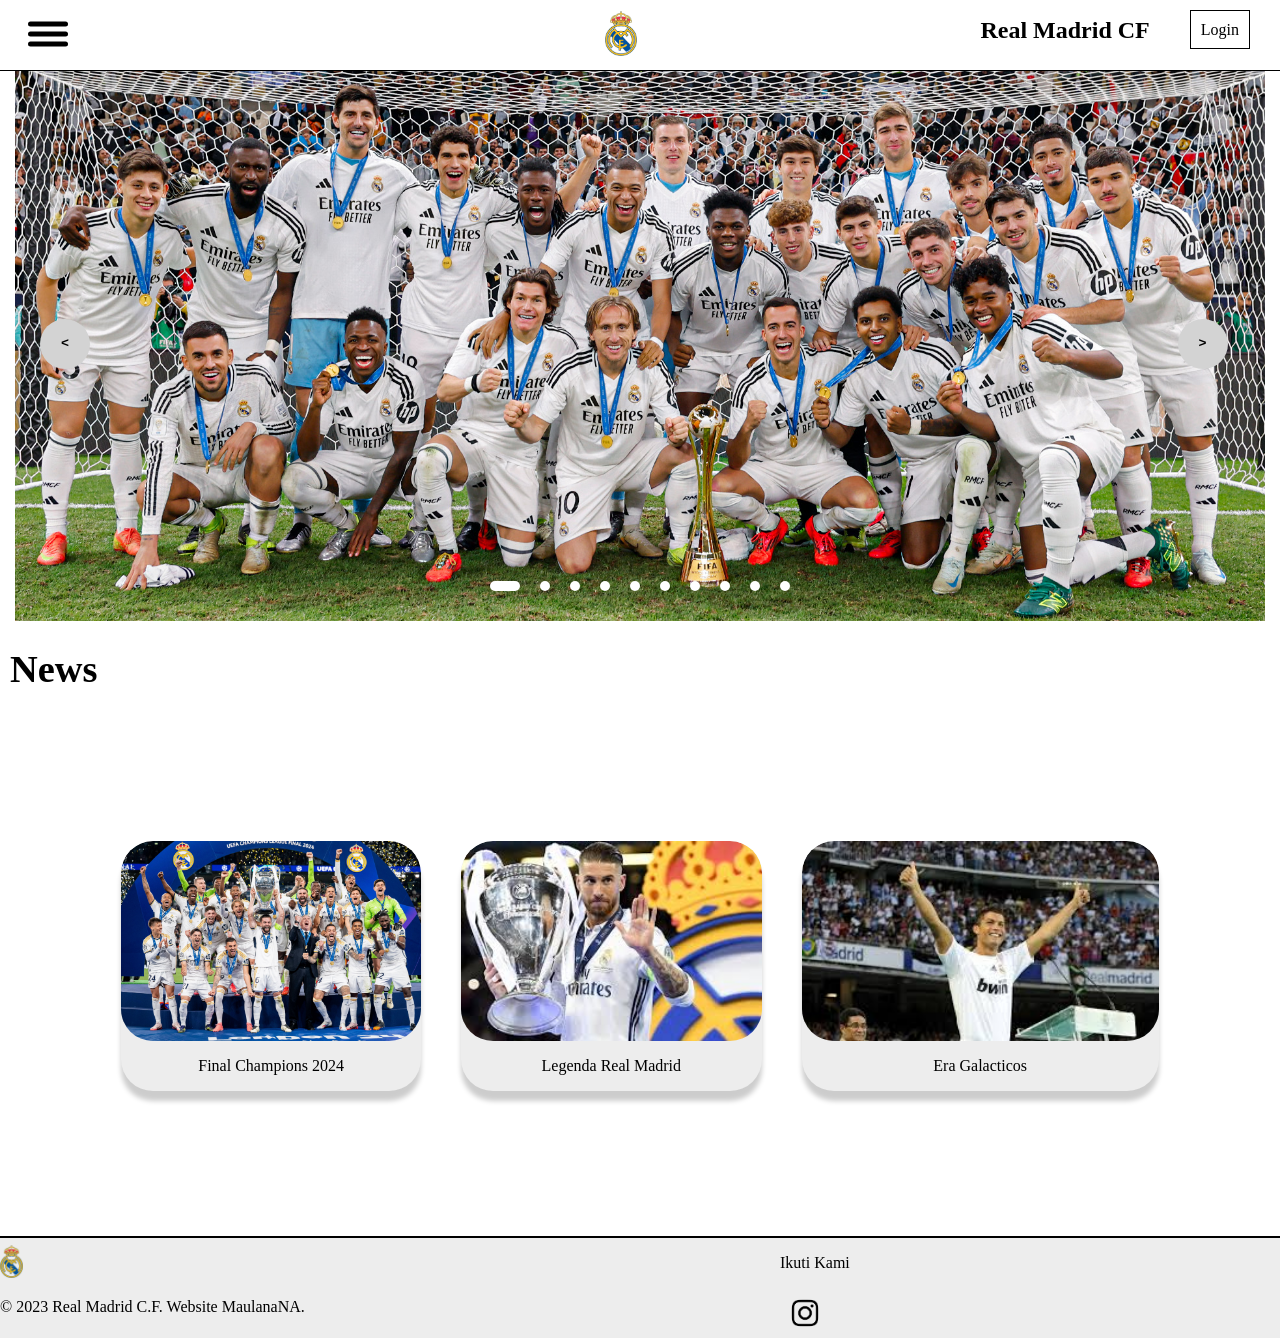
==== index.html @ 76bdf27f "Add files via upload" ====
<!DOCTYPE html>
<html>

<head>
    <title>Real Madrid</title>
    <link rel="stylesheet" href="tubes.css">
</head>

<body>
    <!--sidebar-->
    <nav class="side">
        <div class="sidebar" id="hide">
            <ul class="side-ul">
                <a href="index.html"><li class="side-li">HOME</li></a>
                <a href="squadrm.html"><li class="side-li">SQUAD</li></a>
                <a href=""><li class="side-li">TOKO</li></a>
            </ul>
        </div>
    </nav>
    
    <!--menu header-->
    <nav class="notif">
        <div class="hmbgr">
            <span></span>
            <span></span>
            <span></span>
        </div>

        <div class="header">
            <a href=""><img src="logo rm.png"></a>
        </div>

        <div class="nama">
            <h1>Real Madrid CF</h1>
        </div>

        <div class="login">
            <a href="login.html">Login</a>
        </div>
    </nav>


    <!--gambar utama-->
    <div class="slider">
        <div class="list">
            <div class="item">
                <img src="cup.jpg" alt="">
            </div>
            <div class="item">
                <img src="inter.jpg" alt="">
            </div>
            <div class="item">
                <img src="rayo.jpg" alt="">
            </div>
            <div class="item">
                <img src="4.jpg" alt="">
            </div>
            <div class="item">
                <img src="rr.jpg" alt="">
            </div>
            <div class="item">
                <img src="rv.jpg" alt="">
            </div>
            <div class="item">
                <img src="champion.jpg" alt="">
            </div>
            <div class="item">
                <img src="sq.jpg" alt="">
            </div>
            <div class="item">
                <img src="mm.jpg" alt="">
            </div>
            <div class="item">
                <img src="cel.jpg" alt="">
            </div>
        </div>

        <!--tombol-->
        <div class="buttons">
            <button id="prev"><</button>
            <button id="next">></button>
        </div>

        <!--tanda-->
        <div class="dot">
            <ul class="dot">
                <li class="active"></li>
                <li></li>
                <li></li>
                <li></li>
                <li></li>
                <li></li>
                <li></li>
                <li></li>
                <li></li>
                <li></li>
            </ul>
        </div>
    </div>
    
    <!--berita-->
    <div class="berita">
        <h1>News</h1>
    </div>

    <nav class="navi">
        <div class="nav-item">
            <a href="">
                <img src="champion.jpg">
                <p>Final Champions 2024</p>
            </a>
        </div>
        <div class="nav-item">
            <a href="">
                <img src="sergio.jpg">
                <p>Legenda Real Madrid</p>
            </a>
        </div>
        <div class="nav-item">
            <a href="">
                <img src="cr7.jpg">
                <p>Era Galacticos</p>
            </a>
        </div>
    </nav>

    <footer>
        <div class="foot">
            <img src="logo rm.png">
            <p>© 2023 Real Madrid C.F. Website MaulanaNA.</p>
        </div>
        <div class="sm">
            <p>Ikuti Kami</p>
            <a href=""><img src="logo ig.png" alt=""></a>

        </div>
    </footer>
    
    <script src="tugbes.js"></script>
</body>

</html>
---- tubes.css ----
body {
    margin: 0;
    padding: 0;
}

/*header*/
.notif {
    display: flex;
    width: 100%;
    height: 60px;
    align-items: center;
    padding-bottom: 10px;
    border-bottom: 1.5px solid black;
    z-index: 1;
}

/*hamburger menu*/
.hmbgr {
    width: 55px;
    height: 50px;
    margin-right: 550px;
    margin-top: 8px;
    position: relative;
    cursor: pointer;
    left: 20px;
    transition: .3s ease;
}
.hmbgr:hover {
    background-color: #e0e0e0;
    border-radius: 1rem;
}

.hmbgr.active {
    background-color: #e0e0e0;
    border-radius: 1rem;
}

.hmbgr span {
    height: 5px;
    width: 40px;
    background-color: black;
    border-radius: 25px;
    position: absolute;
    top: 50%;
    left: 50%;
    transform: translate(-50%, -50%);
    transition: .3s ease;
}

.hmbgr span:nth-child(1) {
    top: 30%;
}

.hmbgr span:nth-child(3) {
    top: 70%;
}

.hmbgr.active span:nth-child(1) {
    top: 20px;
    transform: translate(-50%, 50%) rotate(-45deg);
}

.hmbgr.active span:nth-child(2) {
    opacity: 0;
}

.hmbgr.active span:nth-child(3) {
    top: 40%;
    transform: translate(-50%, 50%) rotate(45deg);
}

/* sidebar*/
.side {
    width: 500px;
    top: 11.5%;
    height: 100vh;
    position: fixed;
    background-color: #ededed;
    left: -550px;
    transition: .3s ease;
    z-index: 1;
}

.side.active {
    left: 0;
}

.side-ul {
    list-style-type: none;
    padding: 0px;
    align-content: center;
    margin-left: 10px;
    margin-right: 10px;
}

.side-ul a {
    text-decoration: none;
    font-family: 'Lucida sans';
    font-weight: 500;
    color: black;
}

.side-ul a:hover {
    color: #0000ff;
    transition: .5s ease;
}

.side-li {
    height: 50px;
    padding-top: 30px;
    margin-top: 1px;
    border-bottom: 1px solid gray;
}

.side-li:hover {
    background-color: aliceblue;
}

.side-li a {
    text-decoration: none;
    text-align: center;
    color: black;
    font-family: 'Lucida sans';
    font-weight: 500;
    margin-left: 5px;
}

/*logo*/
.header {
    margin-right: auto;
}

.header a img {
    width: 100%;
    height: 45px;
    margin-top: 10px;
}

/*(REAL MADRID)*/
.nama {
    color: black;
    font-family: 'lucida sans';
    align-items: center;
    margin-right: 10px;
}

.nama:hover {
    color: #0000ff;
    transition: 1s ease-in-out;
}

/* tombol login*/
.login {
    padding: 30px;
    font-family: 'lucida sans';
    color: black;
    justify-items: center;
    transition: 1s ease;
}

.login:hover {
    scale: 1.05;
}

.login a {
    text-decoration: none;
    color: black;
    font-family: 'Lucida sans';
    border: 1.5px solid black;
    padding: 10px;
    transition: 0.7s ease;
}

.login a:hover {
    font-weight: 450;
    color: #0000ff;

}


/* konten gambar utama*/
.slider.active {
    filter: blur(5px);
}

/*slide konten*/
.slider {
    width: 1250px;
    max-width: 100vw;
    height: 550px;
    margin: auto;
    position: relative;
    overflow: hidden;
}

.slider .list {
    position: absolute;
    width: max-content;
    height: 100%;
    left: 0;
    top: 0;
    display: flex;
    transition: 1s;
}

.slider .list img {
    width: 1250px;
    max-width: 100vw;
    height: 100%;
    object-fit: cover;
}

.slider .buttons {
    position: absolute;
    top: 45%;
    left: 2%;
    width: 95%;
    display: flex;
    justify-content: space-between;
}

.slider .buttons button {
    width: 50px;
    height: 50px;
    border-radius: 50%;
    background-color: lightgray;
    cursor: pointer;
    color: black;
    border: none;
    font-family: monospace;
    font-weight: bold;
}

.slider .dot {
    position: absolute;
    bottom: 10px;
    left: 0;
    color: #fff;
    width: 100%;
    margin: 0;
    padding: 0;
    display: flex;
    justify-content: center;
}

.slider .dot li {
    list-style: none;
    width: 10px;
    height: 10px;
    background-color: #fff;
    margin: 10px;
    border-radius: 20px;
    transition: 0.5s;
}

.slider .dot li.active {
    width: 30px;
}
/*news*/
.berita {
    font-family: 'Lucida sans';
    font-size: larger;
    margin-left: 10px;
    width: 50%;
}
.navi {
    display: flex;
    flex-wrap: wrap;
    align-items: center;
    width: 100%;
    height: 500px;
    justify-content: center;
}

.navi.active {
    filter: blur(5px);
}

.nav-item {
    text-align: center;
    font-family: 'Lucida sans';
    margin: 20px;
    border-radius: 2rem;
    background-color: #ededed;
    overflow: hidden;
    transition: 0.5s ease;
    display: block;
    box-shadow: 0 10px 5px 0 rgba(0, 0, 0, 0.2);
}

.nav-item:hover {
    scale: 1.1;
}

.nav-item img {
    width: 100%;
    height: 200px;
    overflow: hidden;
    transition: 0.3s ease;
    display: block;
    border-radius: 2rem;
}

.nav-item p {
    font-size: 16px;
    font-family: 'Lucida sans';
    font-weight: 500;
}

.nav-item a {
    text-decoration: none;
    color: black;
}

.nav-item a:hover {
    color: #0000ff;
    transition: .5s ease;
}


/*squad*/
.nama-squad {
    height: 50px;
    width: 100%;
    justify-items: center;
    margin-bottom: 10px;
}

.squadname {
    font-family: 'Lucida sans';
    font-style: oblique;
    font-size: 28px;
    font-weight: 500;
}

/*GK*/
.nama-gk {
    font-family: 'Lucida sans';
    font-weight: 500;
    font-size: 24px;
    margin-left: 10px;
    position: relative;
    max-width: 70px;
    margin-left: 30px;
    height: 35px;
}
    
.nama-gk::after {
    content: '';
    background: darkgray;
    height: 4px;
    width: 100%;
    position: absolute;
    bottom: 0;
    left: 0;
}

.kiper {
    width: 100%;
    height: 350px;
    display: flex;
    align-items: center;
    margin-top: 20px;
    margin-bottom: 40px;
    justify-content: center;
}

.foto-gk img {
    background-image: linear-gradient(to top, cyan, lightgray);
    border-radius: 2rem;
    width: 300px;
    height: 30%;
    margin-left: 50px;
    transition: 1s ease;
}

.foto-gk:hover {
    margin-bottom: 15px;
    transition: 1s ease;
}

.foto-gk img:hover {
    box-shadow: 2px 10px 25px 5px lightblue;
}

.foto-lunin img {
    background-image: linear-gradient(to top, cyan, lightgray);
    border-radius: 2rem;
    width: 320px;
    height: 30%;
    margin-left: 50px;
    transition: 1s ease;
}

.foto-lunin:hover {
    margin-bottom: 15px;
    transition: 1s ease;
}

.foto-lunin img:hover {
    box-shadow: 2px 10px 25px 5px lightblue;
}

/*CB*/
.nama-bek {
    font-family: 'Lucida sans';
    font-weight: 500;
    font-size: 24px;
    position: relative;
    max-width: 70px;
    margin-left: 30px;
    height: 35px;
}

.nama-bek::after {
    content: '';
    background: darkgray;
    height: 4px;
    width: 100%;
    position: absolute;
    bottom: 0;
    left: 0;
}

.bek {
    width: 100%;
    height: 400px;
    display: flex;
    align-items: center;
    margin-top: 30px;
    margin-bottom: 50px;
    justify-content: center;
}

.foto-bek img {
    width: 300px;
    height: 30%;
    margin-left: 50px;
    border-radius: 2rem;
    background-image: linear-gradient(to top, cyan, lightgray);;
    transition: 1s ease;
}

.foto-bek:hover {
    margin-bottom: 15px;
    transition: 1s ease;
}

.foto-bek img:hover {
    box-shadow: 2px 10px 25px 5px lightblue;
}

/*MF*/
.nama-mid {
    font-family: 'Lucida sans';
    font-weight: 500;
    font-size: 24px;
    position: relative;
    max-width: 70px;
    margin-left: 30px;
    height: 35px;
}

.nama-mid::after {
    content: '';
    background: darkgray;
    height: 4px;
    width: 100%;
    position: absolute;
    bottom: 0;
    left: 0;
}

.mid {
    width: 100%;
    height: 400px;
    display: flex;
    align-items: center;
    margin-top: 30px;
    margin-bottom: 50px;
    justify-content: center;
}

.foto-mid img {
    width: 300px;
    height: 30%;
    margin-left: 50px;
    border-radius: 2rem;
    background-image: linear-gradient(to top, cyan, lightgray);
    ;
    transition: 1s ease;
}

.foto-mid:hover {
    margin-bottom: 15px;
    transition: 1s ease;
}

.foto-mid img:hover {
    box-shadow: 2px 10px 25px 5px lightblue;
}

/*ST*/
.nama-fw {
    font-family: 'Lucida sans';
    font-weight: 500;
    font-size: 24px;
    position: relative;
    max-width: 70px;
    margin-left: 30px;
    height: 35px;
}

.nama-fw::after {
    content: '';
    background: darkgray;
    height: 4px;
    width: 100%;
    position: absolute;
    bottom: 0;
    left: 0;
}

.forw {
    width: 100%;
    height: 400px;
    display: flex;
    align-items: center;
    margin-top: 30px;
    margin-bottom: 50px;
    justify-content: center;
}

.foto-fw img {
    width: 300px;
    height: 30%;
    margin-left: 50px;
    border-radius: 2rem;
    background-image: linear-gradient(to top, cyan, lightgray);
    transition: 1s ease;
}

.foto-fw:hover {
    margin-bottom: 15px;
    transition: 1s ease;
}

.foto-fw img:hover {
    box-shadow: 2px 10px 25px 5px lightblue;
}

.foto-vini img {
    width: 300px;
    height: 330px;
    margin-left: 50px;
    border-radius: 2rem;
    background-image: linear-gradient(to top, cyan, lightgray);
    transition: 1s ease;
}

.foto-vini:hover {
    margin-bottom: 15px;
    transition: 1s ease;
}

.foto-vini img:hover {
    box-shadow: 2px 10px 25px 5px lightblue;
}


/*profil*/
.nama-pemain {
    background-color: #ededed;
    width: 60%;
    font-family: 'Lucida sans';
    font-size: 18px;
    margin-left: 15px;
    justify-items: center;
    border-radius: 20px;
}

.profil {
    width: 100%;
    height: 600px;
    display: flex;
    justify-content: space-around;
    align-items: center;
    position: relative;
}

.profil::before {
    content: '';
    background-image: url("back.jpg");
    position: absolute;
    opacity: 0.10;
    inset: 0;
}

.pict-gk img {
    width: 450px;
    height: 520px;
    object-fit: cover;
    margin-left: 100px;
    margin-top: 100px;
    border-radius: 2rem;
    isolation: isolate;
}

.card {
    background-color: navy; 
    color: white;
    width: 350px;
    height: 300px;
    font-family: 'Lucida sans';
    display: flex;
    flex-wrap: wrap;
    justify-content: space-between;
    align-items: center;
    text-align: center;
    padding: 20px;
    border-radius: 2rem;
    isolation: isolate;
}

.judul {
    position: absolute;
    margin-bottom: 430px;
    color: black;
    background-color: #e0e0e0;
    border-radius: 1rem;
    width: 250px;
    justify-content: center;
}

.stats {
    margin-bottom: 10px;
    margin: 10px;
}

.angka {
    font-size: 28px;
    font-weight: bold;
    background-color: #a9a9a950;
    height: 40px;
    width: 100px;
    border-radius: 1.5rem;
    -webkit-border-radius: 1.5rem;
    -moz-border-radius: 1.5rem;
    -ms-border-radius: 1.5rem;
    -o-border-radius: 1.5rem;
}

.label {
    font-size: 14px;
    width: 120px;
}



/*login*/
.form-login {
    background-color: #fff;
    padding: 20px;
    border-radius: 5px;
    box-shadow: 0 2px 5px rgba(0, 0, 0, 0.3);
}

.form {
    text-align: center;
}

.form h1 {
    margin-bottom: 20px;
}

.form input {
    width: 100%;
    padding: 10px;
    margin-bottom: 15px;
    border: 1px solid #ccc;
    border-radius: 5px;
}

.form button {
    background-color: #003399;
    color: #fff;
    padding: 10px 20px;
    border: none;
    border-radius: 5px;
    cursor: pointer;
}

/*footer*/
footer {
    width: 100%;
    height: 100px;
    margin: 0;
    margin-top: 20px;
    display: flex;
    border-top: 2px solid black;
}

.foot {
    background-color: #ededed;
    align-content: center;
    flex: 1;
}

.foot img {
    width: 3%;
    height: auto;
    align-items: center;
}

.sm {
    background-color: #ededed;
    font-family: 'Lucida sans';
    font-weight: 500;
}

.sm a img {
    width: 10%;
}
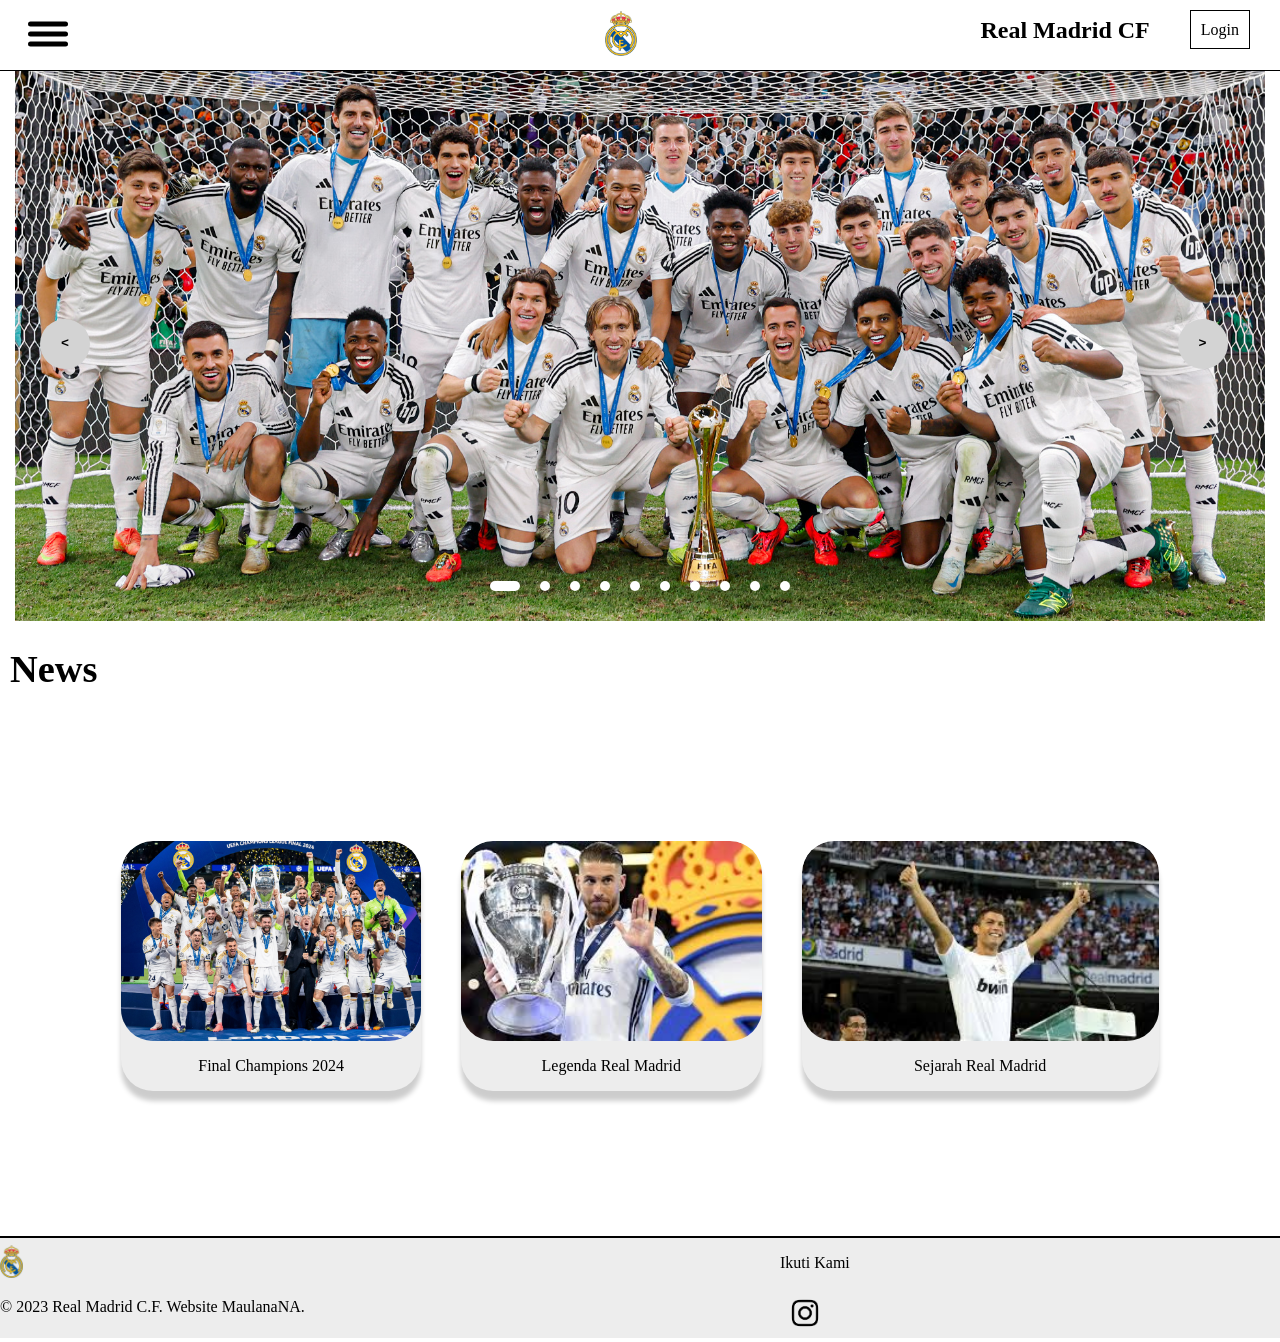
==== commit 347aac0f: "Update index.html" ====
--- a/index.html
+++ b/index.html
@@ -13,7 +13,7 @@
             <ul class="side-ul">
                 <a href="index.html"><li class="side-li">HOME</li></a>
                 <a href="squadrm.html"><li class="side-li">SQUAD</li></a>
-                <a href=""><li class="side-li">TOKO</li></a>
+                <a href="https://www.adidas.co.id/football/clubs/real-madrid.html"><li class="side-li">TOKO</li></a>
             </ul>
         </div>
     </nav>
@@ -105,21 +105,21 @@
 
     <nav class="navi">
         <div class="nav-item">
-            <a href="">
+            <a href="https://youtu.be/_48I_WKYqRc?si=FmpganxAHQmiHeX9">
                 <img src="champion.jpg">
                 <p>Final Champions 2024</p>
             </a>
         </div>
         <div class="nav-item">
-            <a href="">
+            <a href="berita.html">
                 <img src="sergio.jpg">
                 <p>Legenda Real Madrid</p>
             </a>
         </div>
         <div class="nav-item">
-            <a href="">
+            <a href="stadium.html">
                 <img src="cr7.jpg">
-                <p>Era Galacticos</p>
+                <p>Sejarah Real Madrid</p>
             </a>
         </div>
     </nav>
@@ -139,4 +139,4 @@
     <script src="tugbes.js"></script>
 </body>
 
-</html>+</html>
